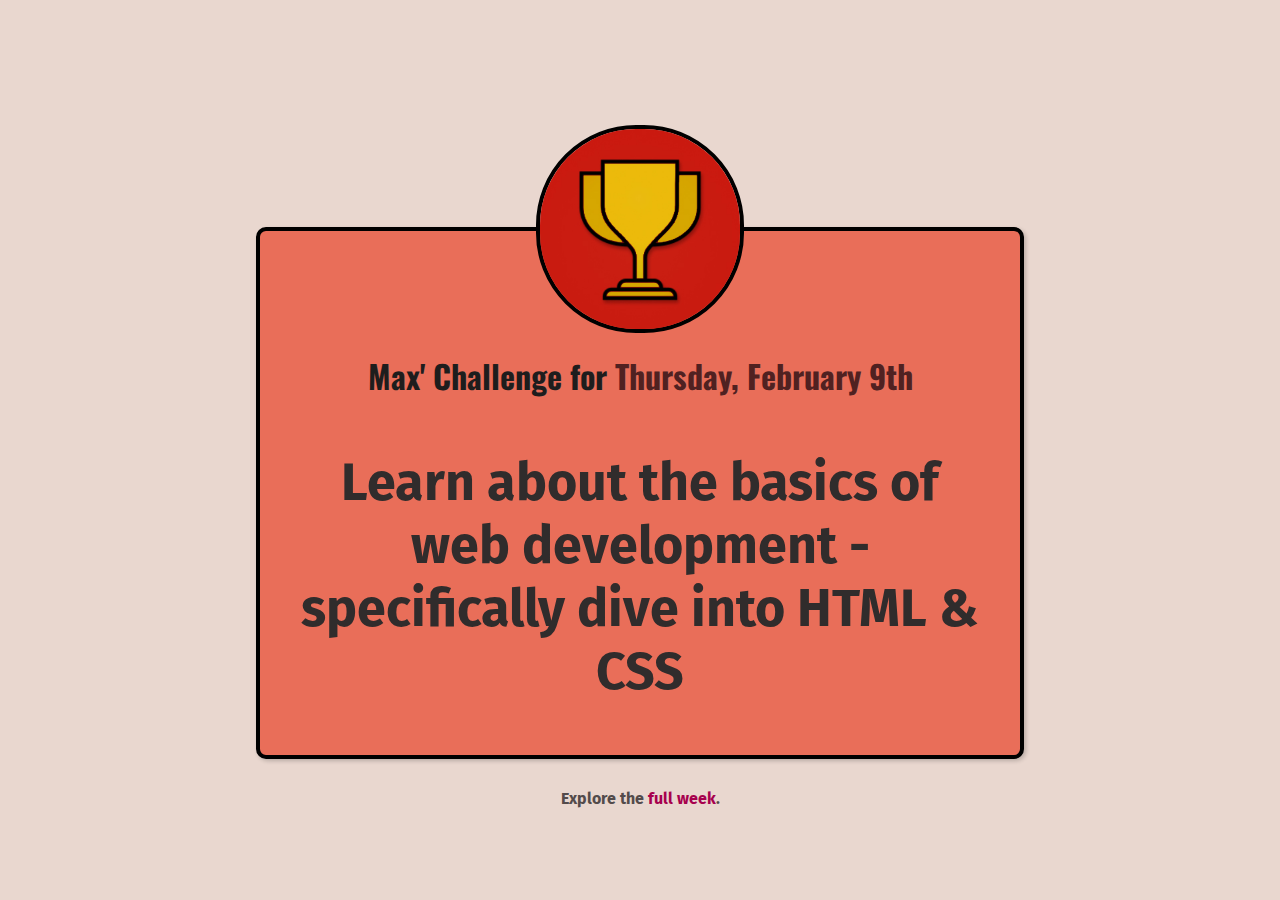
==== index.html @ 9b2f2232 "renewal index page ver me" ====
<!DOCTYPE html>
<html lang="en">
  <html>
    <head>
      <meta charset="UTF-8" />
      <meta http-equiv="X-UA-Compatible" content="IE=edge" />
      <meta name="viewport" content="width=device-width, initial-scale=1.0" />
      <title>My Daily Challenge</title>
      <link rel="stylesheet" href="./styles/shared.css" />
      <link rel="stylesheet" href="./styles/style.css" />
      <link rel="preconnect" href="https://fonts.googleapis.com" />
      <link rel="preconnect" href="https://fonts.gstatic.com" crossorigin />
      <link
        href="https://fonts.googleapis.com/css2?family=Fira+Sans:wght@400;700&family=Oswald:wght@700&display=swap"
        rel="stylesheet"
      />
    </head>
    <body>
      <header>
        <img src="./images/challenges-trophy.jpg" alt="A trophy" />
      </header>
      <main>
        <h1>Max' Challenge for <span>Thursday, February 9th</span></h1>
        <p id="todays-challenge">
          Learn about the basics of web development - specifically dive into
          HTML & CSS
        </p>
      </main>
      <footer>
        <p>Explore the <a href="./full-week.html">full week</a>.</p>
      </footer>
    </body>
  </html>
</html>
---- styles/shared.css ----
body {
    text-align: center;
    background-color: rgb(233,215, 207);
    color: rgb(83, 75, 75);
    font-family: 'Fira Sans', sans-serif;

}

h1 {
    font-family: 'Oswald', sans-serif;
}

p {
    font-weight: bold;
}

a {
    text-decoration: none;
    color: rgb(167, 1, 78);

}

a:hover {
    text-decoration: underline;
}
---- styles/style.css ----
body {
    margin: 50px;
}

main {
    width: 700px;
    margin: -110px auto 30px auto;
    padding: 100px 30px 0 30px;
    box-shadow: 2px 2px 4px rgba(0,0,0,0.2);
    border: 4px solid black;
    border-radius: 10px;
    background-color: rgb(233, 110, 89);
}

main h1 {
    color: rgb(30, 29, 29);
}

main h1 span {
    color: rgb(80, 33, 33);
}

img {
    margin-top: 75px;
    width: 200px;
    height: 200px;
    border: 4px solid black;
    border-radius: 100px;
}

#todays-challenge {
    color: rgb(48, 44, 44);
    font-weight: bold;
    font-size: 52px;
}
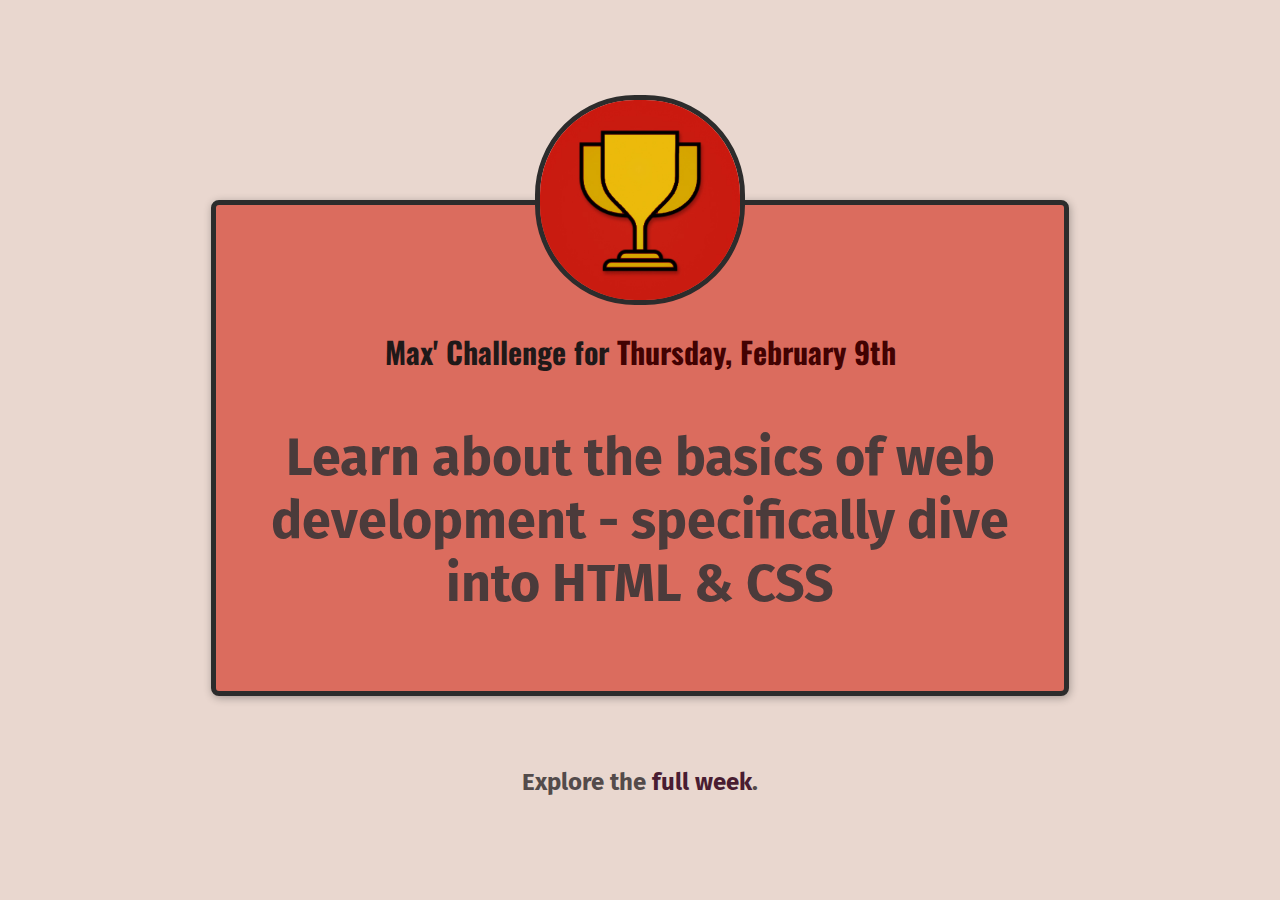
==== commit 08187a22: "lecture ver" ====
--- a/index.html
+++ b/index.html
@@ -16,10 +16,8 @@
       />
     </head>
     <body>
-      <header>
+      <main>
         <img src="./images/challenges-trophy.jpg" alt="A trophy" />
-      </header>
-      <main>
         <h1>Max' Challenge for <span>Thursday, February 9th</span></h1>
         <p id="todays-challenge">
           Learn about the basics of web development - specifically dive into
--- a/styles/shared.css
+++ b/styles/shared.css
@@ -3,6 +3,8 @@
     background-color: rgb(233,215, 207);
     color: rgb(83, 75, 75);
     font-family: 'Fira Sans', sans-serif;
+    margin: 50px;
+
 
 }
 
@@ -12,6 +14,7 @@
 
 p {
     font-weight: bold;
+    font-size: 24px;
 }
 
 a {
--- a/styles/style.css
+++ b/styles/style.css
@@ -1,35 +1,37 @@
-body {
-    margin: 50px;
+main {
+    width: 800px;
+    margin: 200px auto 72px auto;
+    border: 5px solid rgb(44,44,44);
+    border-radius: 8px;
+    background-color: rgb(219, 108, 94);
+    padding: 24px;
+    box-shadow: 1px 2px 8px rgba(0,0,0,0.3);
 }
 
-main {
-    width: 700px;
-    margin: -110px auto 30px auto;
-    padding: 100px 30px 0 30px;
-    box-shadow: 2px 2px 4px rgba(0,0,0,0.2);
-    border: 4px solid black;
-    border-radius: 10px;
-    background-color: rgb(233, 110, 89);
+
+img {
+    width: 200px;
+    height: 200px;
+    border: 5px solid rgb(44,44,44);
+    border-radius: 100px;
+    margin-top: -134px;
 }
 
-main h1 {
-    color: rgb(30, 29, 29);
+h1 {
+    font-size: 30px;
+    color: rgb(31, 25, 25);
 }
 
-main h1 span {
-    color: rgb(80, 33, 33);
+a {
+    color: rgb(73, 29, 50);
 }
 
-img {
-    margin-top: 75px;
-    width: 200px;
-    height: 200px;
-    border: 4px solid black;
-    border-radius: 100px;
+h1 span {
+    color: rgb(66, 2, 2);
 }
 
 #todays-challenge {
-    color: rgb(48, 44, 44);
+    color: rgb(75, 59, 59);
     font-weight: bold;
     font-size: 52px;
 }
